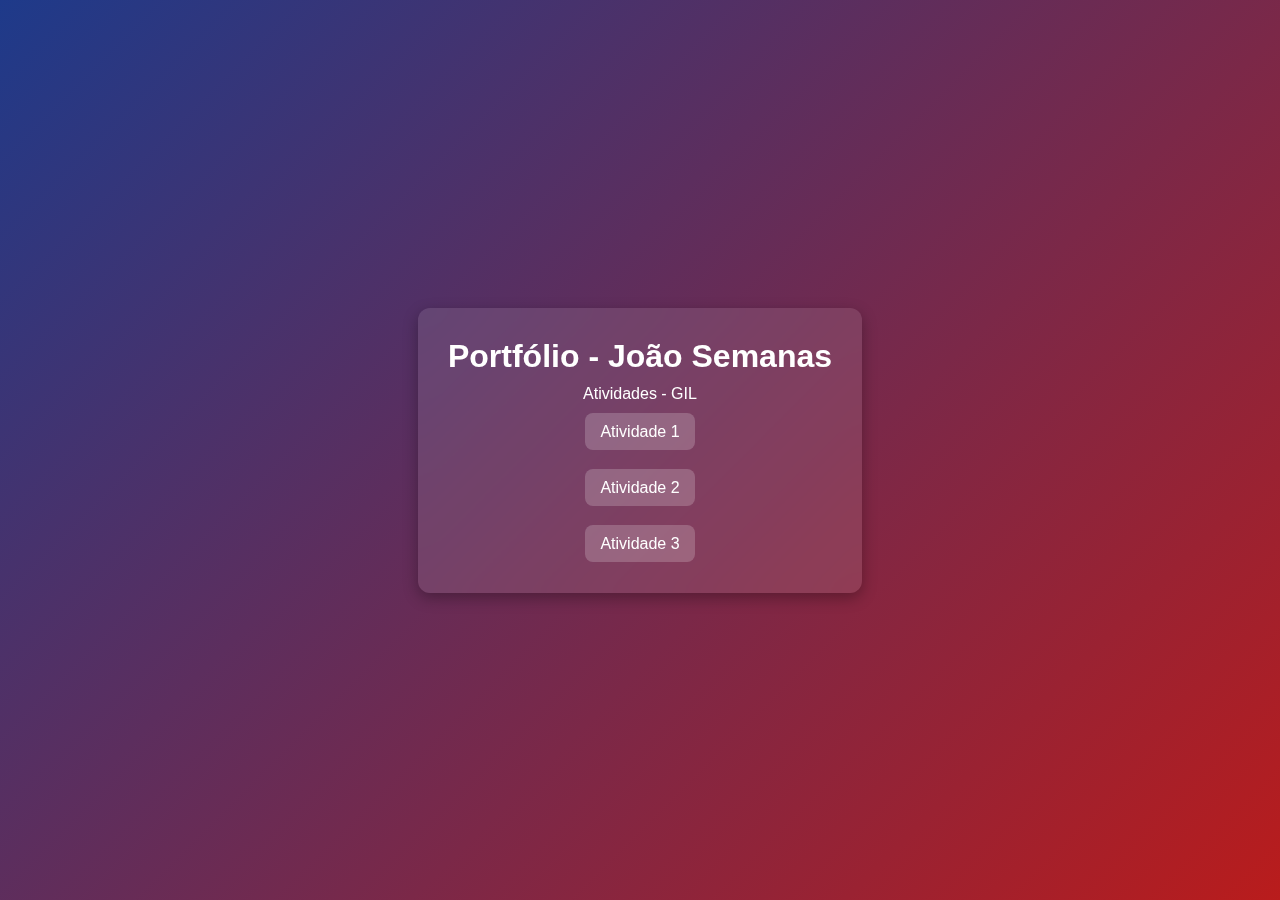
==== index.html @ 0177ba13 "Upando site" ====
<!DOCTYPE html>
<html lang="pt-br">
<head>
    <meta charset="UTF-8">
    <meta name="viewport" content="width=device-width, initial-scale=1.0">
    <title>Meu Portfólio</title>
    <link rel="stylesheet" href="styles.css">
</head>
    <body>
    <div class="container">
        <h1>Portfólio - João Semanas</h1>
        <p>Atividades - GIL</p>
        <ul class="activities">
            <li><a href="Atividades\atividade1\index1.html">Atividade 1</a></li>
            <br>
            <li><a href="Atividades\atividade2\index.html">Atividade 2</a></li>
            <br>
            <li><a href="#">Atividade 3</a></li>
        </ul>
    </div>
</body>
</html>
---- styles.css ----
* {
            margin: 0;
            padding: 0;
            box-sizing: border-box;
            font-family: Arial, sans-serif;
        }
        body {
            background: linear-gradient(135deg, #1E3A8A, #B91C1C);
            color: white;
            display: flex;
            justify-content: center;
            align-items: center;
            height: 100vh;
            flex-direction: column;
            text-align: center;
        }
        .container {
            background: rgba(255, 255, 255, 0.1);
            padding: 30px;
            border-radius: 12px;
            backdrop-filter: blur(10px);
            max-width: 500px;
            box-shadow: 0 5px 15px rgba(0, 0, 0, 0.3);
        }
        h1 {
            font-size: 2rem;
            margin-bottom: 10px;
        }
        p {
            margin-bottom: 20px;
        }
        .activities {
            list-style: none;
        }
        .activities li {
            margin: 10px 0;
        }
        .activities a {
            text-decoration: none;
            color: white;
            background: rgba(255, 255, 255, 0.2);
            padding: 10px 15px;
            border-radius: 8px;
            transition: background 0.3s;
        }
        .activities a:hover {
            background: rgba(255, 255, 255, 0.4);
        }
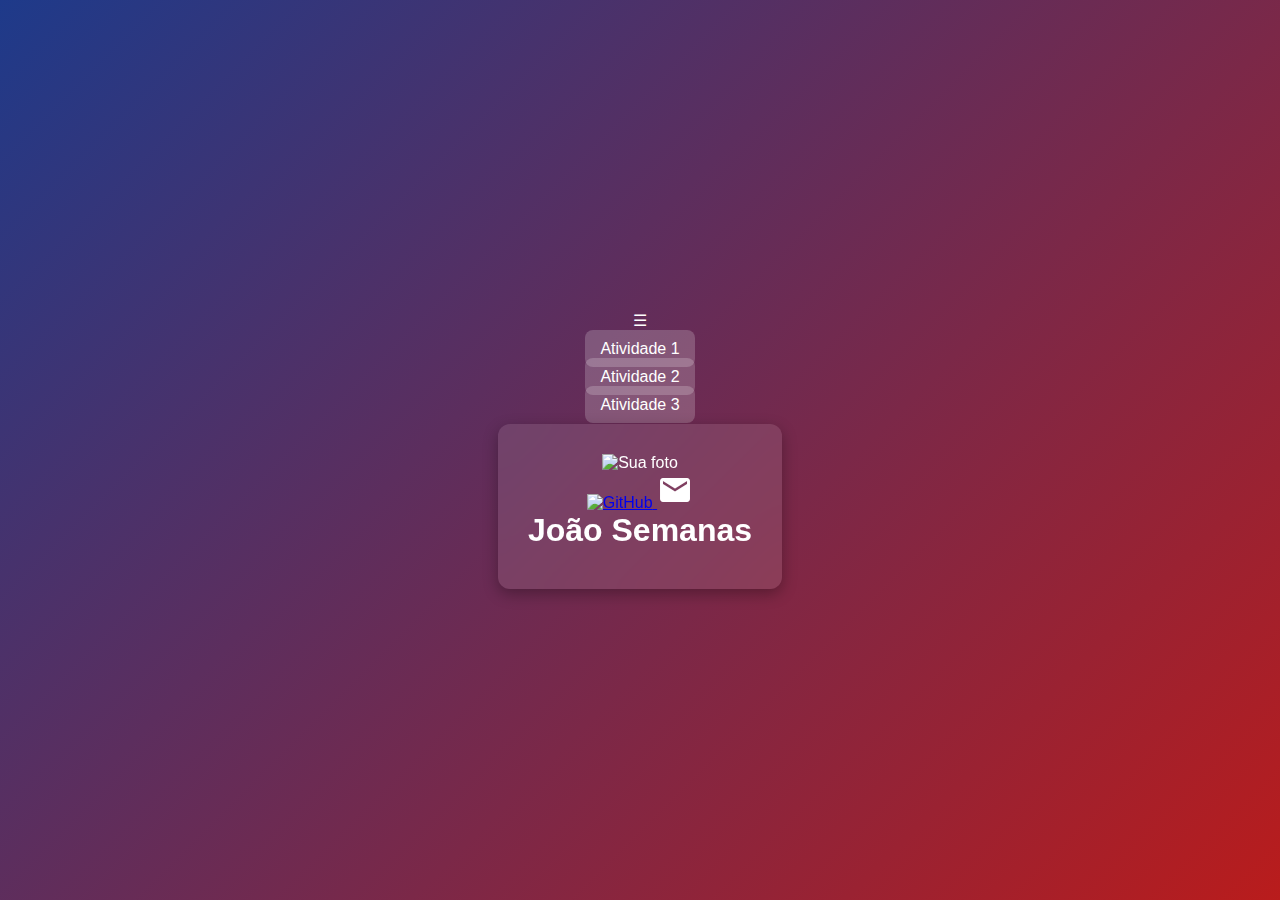
==== commit 70deaa4e: "atualizando index.html" ====
--- a/index.html
+++ b/index.html
@@ -5,18 +5,50 @@
     <meta name="viewport" content="width=device-width, initial-scale=1.0">
     <title>Meu Portfólio</title>
     <link rel="stylesheet" href="styles.css">
+    <link href="https://fonts.googleapis.com/icon?family=Material+Icons" rel="stylesheet">
 </head>
-    <body>
+<body>
+    <!-- Menu Hambúrguer -->
+    <div class="menu-toggle" id="menuToggle">
+        ☰
+    </div>
+
+    <!-- Menu lateral com as atividades -->
+    <nav class="sidebar" id="sidebar">
+        <ul class="activities">
+            <li><a href="Atividades/atividade1/index1.html">Atividade 1</a></li>
+            <li><a href="Atividades/atividade2/index.html">Atividade 2</a></li>
+            <li><a href="Atividades/atividade3/index.html">Atividade 3</a></li>
+        </ul>
+    </nav>
+
     <div class="container">
-        <h1>Portfólio - João Semanas</h1>
-        <p>Atividades - GIL</p>
-        <ul class="activities">
-            <li><a href="Atividades\atividade1\index1.html">Atividade 1</a></li>
-            <br>
-            <li><a href="Atividades\atividade2\index.html">Atividade 2</a></li>
-            <br>
-            <li><a href="#">Atividade 3</a></li>
-        </ul>
+        <!-- Imagem Circular -->
+        <div class="profile-pic">
+            <img src="imagem_perfil-site.png" alt="Sua foto" />
+        </div>
+
+        <!-- Links sociais -->
+        <div class="social-links">
+            <a href="https://github.com/JoaoLK26" target="_blank">
+                <img src="https://cdn.jsdelivr.net/gh/devicons/devicon/icons/github/github-original.svg" alt="GitHub">
+            </a>
+            <a href="mailto:jv.loukachak@gmail.com">
+                <span class="material-icons" style="font-size: 36px; color: white;">mail</span>
+            </a>
+        </div>
+
+        <h1>João Semanas</h1>
     </div>
+
+    <script>
+        // Script para alternar o menu lateral
+        const toggle = document.getElementById('menuToggle');
+        const sidebar = document.getElementById('sidebar');
+
+        toggle.addEventListener('click', () => {
+            sidebar.classList.toggle('active');
+        });
+    </script>
 </body>
 </html>
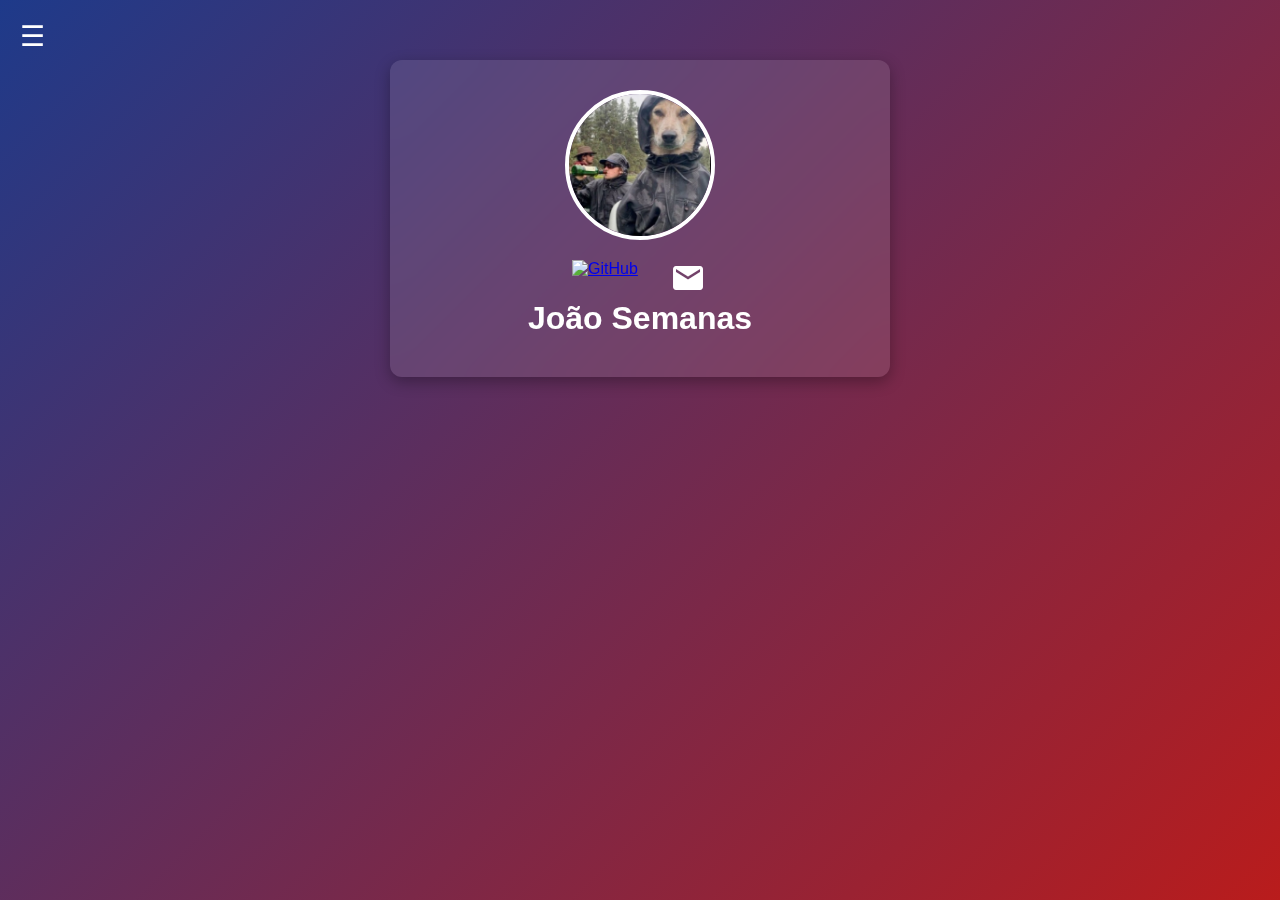
==== commit eef9a535: "arrumando erros index.html" ====
--- a/index.html
+++ b/index.html
@@ -8,12 +8,10 @@
     <link href="https://fonts.googleapis.com/icon?family=Material+Icons" rel="stylesheet">
 </head>
 <body>
-    <!-- Menu Hambúrguer -->
     <div class="menu-toggle" id="menuToggle">
         ☰
     </div>
 
-    <!-- Menu lateral com as atividades -->
     <nav class="sidebar" id="sidebar">
         <ul class="activities">
             <li><a href="Atividades/atividade1/index1.html">Atividade 1</a></li>
@@ -23,12 +21,10 @@
     </nav>
 
     <div class="container">
-        <!-- Imagem Circular -->
         <div class="profile-pic">
             <img src="imagem_perfil-site.png" alt="Sua foto" />
         </div>
 
-        <!-- Links sociais -->
         <div class="social-links">
             <a href="https://github.com/JoaoLK26" target="_blank">
                 <img src="https://cdn.jsdelivr.net/gh/devicons/devicon/icons/github/github-original.svg" alt="GitHub">
@@ -42,7 +38,6 @@
     </div>
 
     <script>
-        // Script para alternar o menu lateral
         const toggle = document.getElementById('menuToggle');
         const sidebar = document.getElementById('sidebar');
 
--- a/styles.css
+++ b/styles.css
@@ -1,49 +1,139 @@
+* {
+    margin: 0;
+    padding: 0;
+    box-sizing: border-box;
+    font-family: Arial, sans-serif;
+}
 
-        * {
-            margin: 0;
-            padding: 0;
-            box-sizing: border-box;
-            font-family: Arial, sans-serif;
-        }
-        body {
-            background: linear-gradient(135deg, #1E3A8A, #B91C1C);
-            color: white;
-            display: flex;
-            justify-content: center;
-            align-items: center;
-            height: 100vh;
-            flex-direction: column;
-            text-align: center;
-        }
-        .container {
-            background: rgba(255, 255, 255, 0.1);
-            padding: 30px;
-            border-radius: 12px;
-            backdrop-filter: blur(10px);
-            max-width: 500px;
-            box-shadow: 0 5px 15px rgba(0, 0, 0, 0.3);
-        }
-        h1 {
-            font-size: 2rem;
-            margin-bottom: 10px;
-        }
-        p {
-            margin-bottom: 20px;
-        }
-        .activities {
-            list-style: none;
-        }
-        .activities li {
-            margin: 10px 0;
-        }
-        .activities a {
-            text-decoration: none;
-            color: white;
-            background: rgba(255, 255, 255, 0.2);
-            padding: 10px 15px;
-            border-radius: 8px;
-            transition: background 0.3s;
-        }
-        .activities a:hover {
-            background: rgba(255, 255, 255, 0.4);
-        }+body {
+    background: linear-gradient(135deg, #1E3A8A, #B91C1C);
+    color: white;
+    display: flex;
+    flex-direction: column;
+    align-items: center;
+    height: 100vh;
+    text-align: center;
+    padding-top: 60px;
+}
+
+/* Menu hamburguer */
+.menu-toggle {
+    position: fixed;
+    top: 20px;
+    left: 20px;
+    font-size: 28px;
+    cursor: pointer;
+    z-index: 1001;
+}
+
+.sidebar {
+    position: fixed;
+    top: 0;
+    left: -100%;
+    width: 250px;
+    height: 100%;
+    background-color: rgba(0, 0, 0, 0.7);
+    padding-top: 60px;
+    transition: left 0.3s ease;
+    z-index: 1000;
+}
+
+.sidebar.active {
+    left: 0;
+}
+
+/* Menu links */
+.sidebar .activities {
+    display: flex;
+    flex-direction: column;
+    align-items: flex-start;
+    padding-left: 20px;
+}
+
+.sidebar .activities li {
+    margin: 15px 0;
+}
+
+.sidebar .activities a {
+    color: white;
+    text-decoration: none;
+    font-size: 18px;
+    word-break: break-word;
+}
+
+/* Container principal */
+.container {
+    background: rgba(255, 255, 255, 0.1);
+    padding: 30px;
+    border-radius: 12px;
+    backdrop-filter: blur(10px);
+    max-width: 500px;
+    width: 90%;
+    box-shadow: 0 5px 15px rgba(0, 0, 0, 0.3);
+}
+
+/* Imagem circular */
+.profile-pic {
+    width: 150px;
+    height: 150px;
+    margin: 0 auto 20px;
+    border-radius: 50%;
+    overflow: hidden;
+    border: 4px solid white;
+}
+
+.profile-pic img {
+    width: 100%;
+    height: 100%;
+    object-fit: cover;
+}
+
+/* Títulos e textos */
+h1 {
+    font-size: 2rem;
+    margin-bottom: 10px;
+}
+
+p {
+    margin-bottom: 20px;
+}
+
+@media (max-width: 768px) {
+    .sidebar {
+        width: 100%;
+        align-items: center;
+        padding-left: 0;
+        padding-top: 100px;
+    }
+
+    .sidebar .activities {
+        align-items: center;
+    }
+
+    .sidebar .activities a {
+        font-size: 20px;
+    }
+}
+
+.social-links {
+    display: flex;
+    justify-content: center;
+    gap: 30px;
+    margin-top: 20px;
+}
+
+.social-links a img,
+.social-links a i,
+.social-links a span {
+    width: 40px;
+    height: 40px;
+    transition: transform 0.3s ease, opacity 0.3s ease;
+    cursor: pointer;
+}
+
+.social-links a:hover img,
+.social-links a:hover i,
+.social-links a:hover span {
+    transform: scale(1.2);
+    opacity: 0.8;
+}
